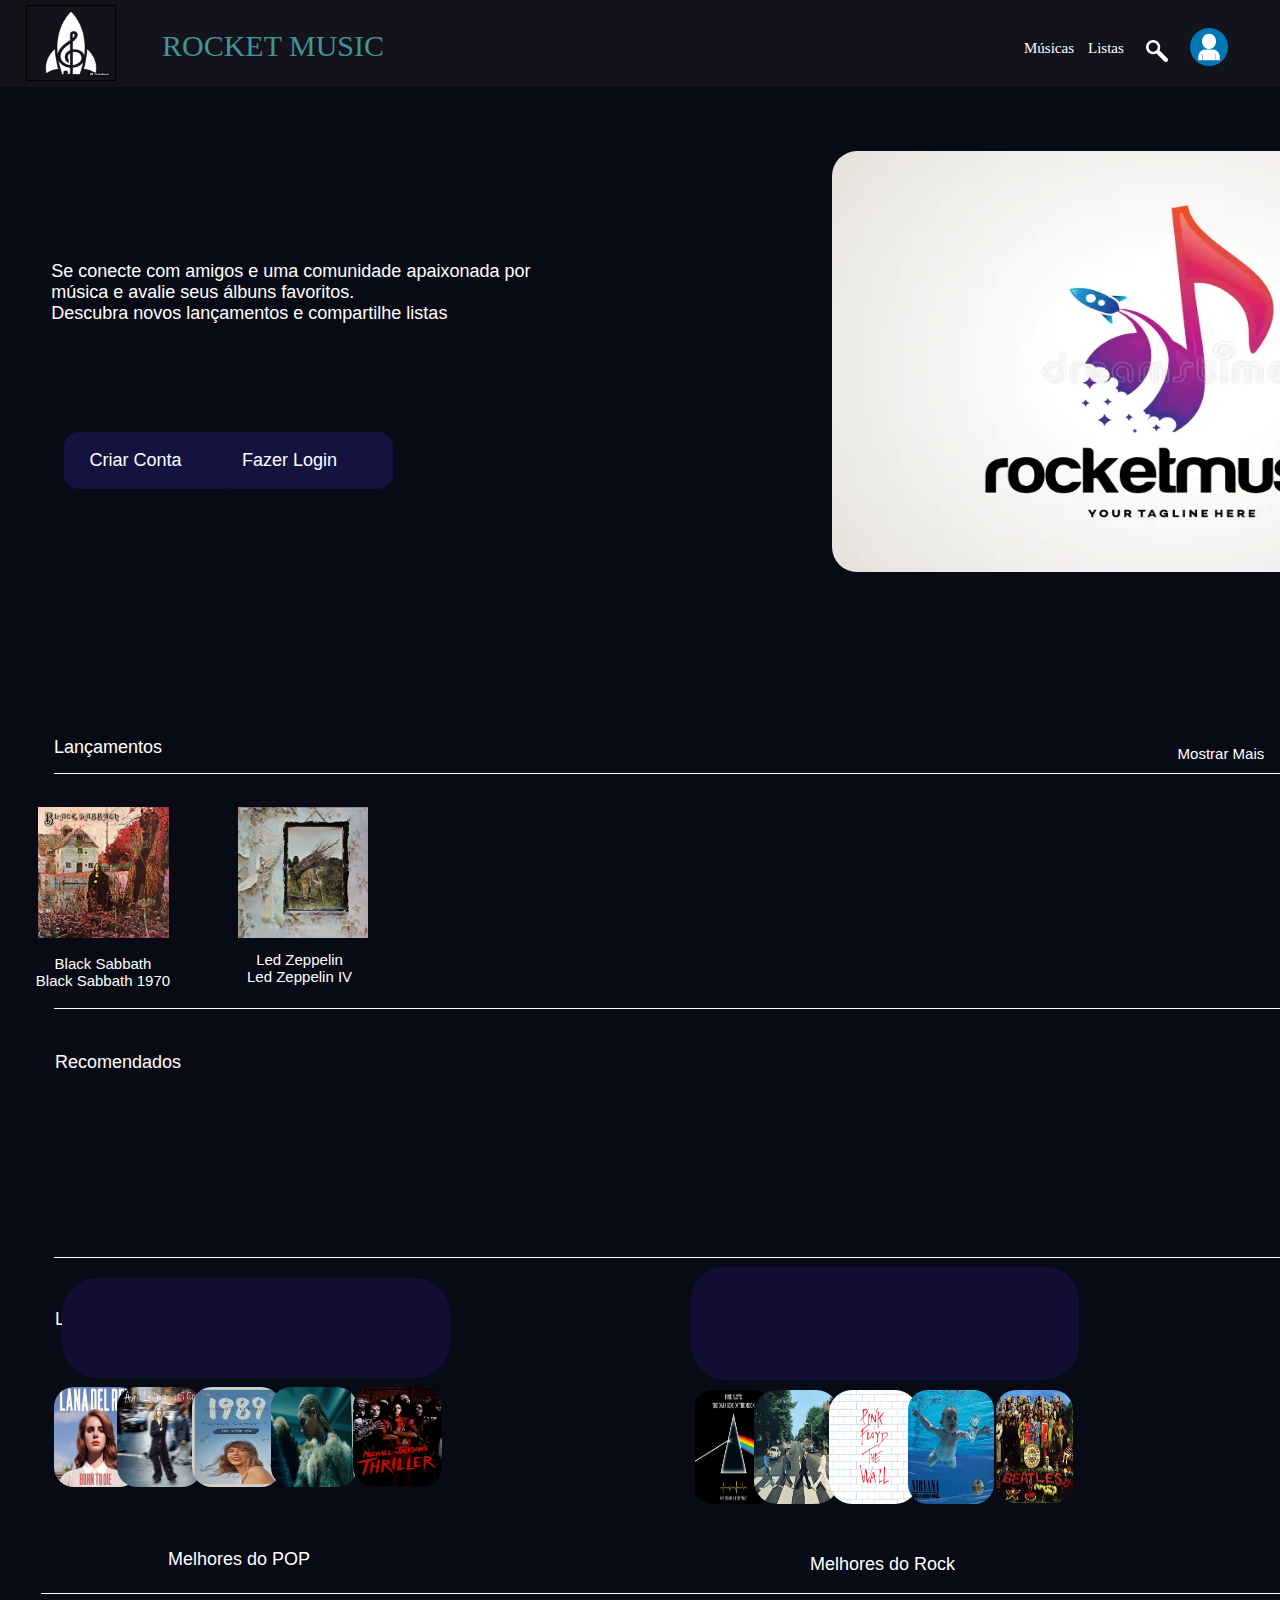
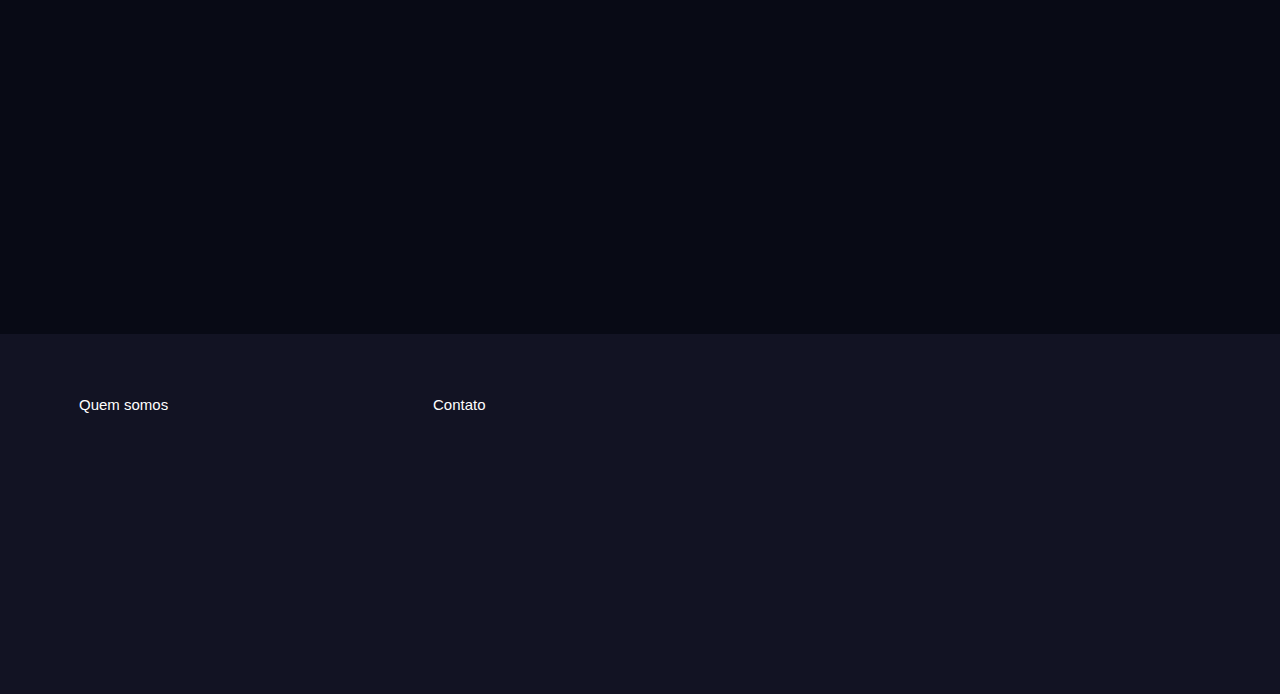
==== frontend/Home Page/index.html @ 3ee45a87 "atualização 1" ====
<!DOCTYPE html>
<html lang="pt-br">
<head>
    <meta charset="UTF-8">
    <meta name="viewport" content="width=device-width, initial-scale=1.0">
    <title>Rocket Music</title>
    <link href="imagens/logo.ico" rel="shortcup icon" type="image/x-icon">
    <link rel="stylesheet" href="styles.css">
</head>
<body>

    
    <div class="desktop-1">
        <div class="linha1"></div>
        <div class="linha4"></div>
        <div class="linha2"></div>
        <div class="Navbar">
            <div class="retangulo1"></div>
            <img class="icone1" src="imagens/pesquisa.png" alt="PESQUISA">
            <div class="RocketMusicS">
              <span>ROCKET MUSIC</span>
              
            </div>
            <div class="Listas">Listas</div>
            <div class="Musicas">Músicas</div>
            <img class="icone2" src="imagens/usuario.png" alt="USUARIO">
            <img class="IconRocketMusic1" src="imagens/logo.ico" alt="Ícone Rocket Music">
          </div>

          <div class="linha3"></div>
        <div class="conecteamgs">
            Se conecte com amigos e uma comunidade apaixonada por música e avalie seus
            álbuns favoritos.<br />Descubra novos lançamentos e compartilhe listas
        </div>

        <div class="retangulo3"></div>
        <div class="criar-conta">Criar Conta</div>

        <div class="retangulo4"></div>
        <div class="fazer-login">Fazer Login</div>
        <div class="retangulo7"></div>
        <div class="mostrar-mais">Mostrar Mais</div>
        <div class="frame-1"></div>
    </div>
        <img class="BANNER-SITE" src="imagens/bannersite.webp" alt="BANNER DO SITE" />

        <div class="recomendados">Recomendados</div>
        <div class="lancamentos">Lançamentos</div>
        <div class="listas-populares">Listas Populares</div>
        <div class="melhores-do-pop">Melhores do POP</div>
        <div class="melhores-do-rock">Melhores do Rock</div>

        <img class="recomendadosimg2" src="imagens/BlackSabbath1970.jpg" alt="Imagem 14" />
        <div class="nomealbum1">
            Black Sabbath<br />Black Sabbath 1970
        </div>

        <img class="recomendadosimg1" src="imagens/zeppelin.jpg" alt="Imagem 15" />
        <div class="nomealbum2">
            Led Zeppelin<br />Led Zeppelin IV
        </div>
        
        <div class="lista-1">
            <div class="retangulo22"></div>
            <img class="lista1album1" src="imagens/lanadelrey.jpg" alt="Imagem 9" />
            <img class="lista1album2" src="imagens/avril.png" alt="Imagem 10" />
            <img class="lista1album3" src="imagens/taylor.jpg" alt="Imagem 11" />
            <img class="lista1album4" src="imagens/byonce.jpg" alt="Imagem 12" />
            <img class="lista1album5" src="imagens/michael.jpg" alt="Imagem 13" />
        </div>

        <div class="lista-2">
            <div class="retangulo2"></div>
            <img class="lista2almbum1" src="imagens/PinkFloyd_DarkSideOfTheMoon.jpg" alt="Imagem 4" />
            <img class="lista2album2" src="imagens/Beatles_-_Abbey_Road.jpg" alt="Imagem 5" />
            <img class="lista2album3" src="imagens/pinkfloyd-thewall.jpeg" alt="Imagem 6" />
            <img class="lista2album4" src="imagens/nirvana.png" alt="Imagem 7" />
            <img class="lista2album5" src="imagens/rock-thebeatles.webp" alt="Imagem 8" />
        </div>

        

    <div class="footer">
        <div class="footer__quem-somos">Quem somos</div>
        <div class="footer__contato">Contato</div>
    </div>

    


</body>
</html>
---- frontend/Home Page/styles.css ----
*{
	margin: 0;
	padding: 0;
	box-sizing: border-box;
}

body {
	z-index: 1;
	overflow-x: hidden;
}

.desktop-1 * {
box-sizing: border-box;
}

.desktop-1 {
background: #080A15;
width: auto;
height: 1934px;
position: relative;
}

.linha1 {
border-style: solid;
border-color: #ffffff;
border-width: 1px 0 0 0;
width: 2010px;
height: 0px;
position: absolute;
left: 54px;
top: 1008px;
}
.linha4 {
border-style: solid;
border-color: #ffffff;
border-width: 1px 0 0 0;
width: 2010px;
height: 0px;
position: absolute;
left: 54px;
top: 773px;
}
.linha2 {
border-style: solid;
border-color: #ffffff;
border-width: 1px 0 0 0;
width: 2010px;
height: 0px;
position: absolute;
left: 54px;
top: 1257px;
}

.Navbar {
width: 100%;
height: 87px;
position: relative;
}

.retangulo1 {
width: 100%;
height: 100%;
position: absolute;
background: rgba(47, 44, 44, 0.28);
}

.Listas {
left: 85%;
top: 40px;
position: absolute;
color: white;
font-size: 15px;
font-family: RocknRoll One;
font-weight: 400;
word-wrap: break-word;
}

.Musicas {
left: 80%;
top: 40px;
position: absolute;
color: white;
font-size: 15px;
font-family: RocknRoll One;
font-weight: 400;
word-wrap: break-word;
}

.retangulo3 {
width: 175px; 
height: 57px; 
left: 5%; 
top: 432px; 
position: absolute; 
background: #141340; 
border-radius: 15px;

}

.retangulo4{ 
width: 175px; 
height: 57px; 
left: 17%; 
top: 432px; 
position: absolute; 
background: #141340; 
border-radius: 15px;
}


.icone1 {
  width: 22px;
  height: 22px;
  position: absolute;
  left: 89.5%;
  top: 40px;
}

.RocketMusicS {
  left: 162px;
  top: 33%;
  position: absolute;
}

.RocketMusicS span {
  color: #41959A;
  font-size: 30px;
  font-family: RocknRoll One;
  font-weight: 400;
  word-wrap: break-word;
}

.IconRocketMusic1 {
  width: 90px;
  height: 76px;
  left: 2%;
  top: 5px;
  position: absolute;
  border: 1px solid black;
}

.linha3 {
  border-style: solid;
  border-color: #ffffff;
  border-width: 1px 0 0 0;
  width: 2010px;
  height: 0px;
  position: absolute;
  left: 41px;
  top: 1593px;
}

.conecteamgs {
  color: #ffffff;
  text-align: left;
  font: 400 18px "RocknRoll One", sans-serif;
  position: absolute;
  left: 4%;
  top: 202px;
  width: 481px;
  height: 181px;
  display: flex;
  align-items: center;
  justify-content: flex-start;
}


.icone2 {
  width: 38px;
  height: 38px;
  position: absolute;
  left: 93%;
  top: 28px;
}





/*------------------------------------------------------------------------------------------*/

/* PARTE DO LOGIN, MOSTRAR MAIS E BANNER */
.criar-conta {
color: #ffffff;
text-align: left;
font: 400 18px "RocknRoll One", sans-serif;
position: absolute;
left: 7%;
top: 450px;
display: flex;
align-items: center;
justify-content: flex-start;
}

.fazer-login {
color: #ffffff;
text-align: left;
font: 400 18px "RocknRoll One", sans-serif;
position: absolute;
left: 18.9%;
top: 450px;
display: flex;
align-items: center;
justify-content: flex-start;
}
.BANNER-SITE{
border-radius: 25px;
width: 679px;
height: 421px;
position: absolute;
left: 65%;
top: 151px;
}

.mostrar-mais {
color: #ffffff;
text-align: center;
font: 400 15px "Inter", sans-serif;
position: absolute;
left: 92%;
top: 745px;
}

.frame-1 {
width: 1409px;
height: 266px;
position: absolute;
left: 11px;
top: 1668px;
overflow: hidden;
}

.recomendados {
color: #ffffff;
text-align: left;
font: 400 18px "RocknRoll One", sans-serif;
position: absolute;
left: 55px;
top: 1052px;
display: flex;
align-items: center;
justify-content: flex-start;
}

.recomendadosimg1 {
width: 130px;
height: 131px;
position: absolute;
left: 238px;
top: 807px;
}

.recomendadosimg2 {
width: 131px;
height: 131px;
position: absolute;
left: 3%;
top: 807px;
}

/*------------------------------------------------------------------------------------------*/

/* ALBUNS LANÇAMENTOS */
.lancamentos {
color: #ffffff;
text-align: left;
font: 400 18px "RocknRoll One", sans-serif;
position: absolute;
left: 54px;
top: 737px;
display: flex;
align-items: center;
justify-content: flex-start;
}

.nomealbum1 {
color: #ffffff;
text-align: center;
font: 400 15px "Inter", sans-serif;
position: absolute;
left: 2.8%;
top: 955px;
}
.nomealbum2 {
color: #ffffff;
text-align: center;
font: 400 15px "Inter", sans-serif;
position: absolute;
left: 247px;
top: 951px;
}
/*------------------------------------------------------------------------------------------*/

/* ALBUNS LISTAS POPULARES */
.listas-populares {
color: #ffffff;
text-align: left;
font: 400 18px "RocknRoll One", sans-serif;
position: absolute;
left: 55px;
top: 1309px;
display: flex;
align-items: center;
justify-content: flex-start;
}

/* LISTAS 1 DOS POPULARES */
.lista-1 {
position: absolute;
inset: 0;
}
.retangulo22 {
background: #130e33;
border-radius: 35px;
width: 388px;
height: 100.13px;
position: absolute;
left: 62px;
top: calc(95% - -423px);
}
.lista1album1 {
border-radius: 20px;
width: 85px;
height: 100.07px;
position: absolute;
left: 54px;
top: 1386.87px;
}
.lista1album2 {
border-radius: 20px;
width: 85px;
height: 100.13px;
position: absolute;
left: 117px;
top: 1386.87px;
}
.lista1album3 {
border-radius: 20px;
width: 89px;
height: 100.13px;
position: absolute;
left: 192px;
top: 1386.87px;
}
.lista1album4 {
border-radius: 20px;
width: 86px;
height: 100.13px;
position: absolute;
left: 271px;
top: 1386.87px;
}
.lista1album5 {
border-radius: 20px;
width: 89px;
height: 99.36px;
position: absolute;
left: 353px;
top: 1386.87px;
}
/*------------------------------------------------------------------------------------------*/

/* LISTAS 2 DOS POPULARES */
.lista-2 {
position: absolute;
inset: 0;
}
.retangulo2 {
background: #130e33;
border-radius: 35px;
width: 388px;
height: 114.05px;
position: absolute;
left: 691px;
top: calc(95% - -411px);
}
.lista2almbum1 {
border-radius: 23px;
width: 85px;
height: 113.98px;
position: absolute;
left: 691px;
top: 1390.08px;
}
.lista2album2 {
border-radius: 23px;
width: 85px;
height: 114.05px;
position: absolute;
left: 754px;
top: 1390.08px;
}
.lista2album3 {
border-radius: 23px;
width: 89px;
height: 114.05px;
position: absolute;
left: 829px;
top: 1390.08px;
}
.lista2album4 {
border-radius: 20px;
width: 86px;
height: 114.05px;
position: absolute;
left: 908px;
top: 1390.08px;
}
.lista2album5 {
border-radius: 20px;
width: 77px;
height: 113.18px;
position: absolute;
left: 996px;
top: 1390.08px;
}
/*------------------------------------------------------------------------------------------*/

/* ALBUNS MELHORES DO POP E ROCK*/
.melhores-do-pop {
color: #ffffff;
text-align: left;
font: 400 18px "RocknRoll One", sans-serif;
position: absolute;
left: 168px;
top: 1549px;
display: flex;
align-items: center;
justify-content: flex-start;
}
.melhores-do-rock {
color: #ffffff;
text-align: left;
font: 400 18px "RocknRoll One", sans-serif;
position: absolute;
left: 810px;
top: 1554px;
display: flex;
align-items: center;
justify-content: flex-start;
}

/*------------------------------------------------------------------------------------------*/

/* PARTE DO FOOTER */
.footer * {
box-sizing: border-box;
}
.footer {
background: #121323;
width: auto;
height: 360px;
position: relative;
}
.footer__quem-somos {
color: #ffffff;
text-align: left;
font: 400 15px "RocknRoll One", sans-serif;
position: absolute;
left: 79px;
top: 62px;
display: flex;
align-items: center;
justify-content: flex-start;
}
.footer__contato {
color: #ffffff;
text-align: left;
font: 400 15px "RocknRoll One", sans-serif;
position: absolute;
left: 433px;
top: 62px;
display: flex;
align-items: center;
justify-content: flex-start;
}

/*------------------------------------------------------------------------------------------*/
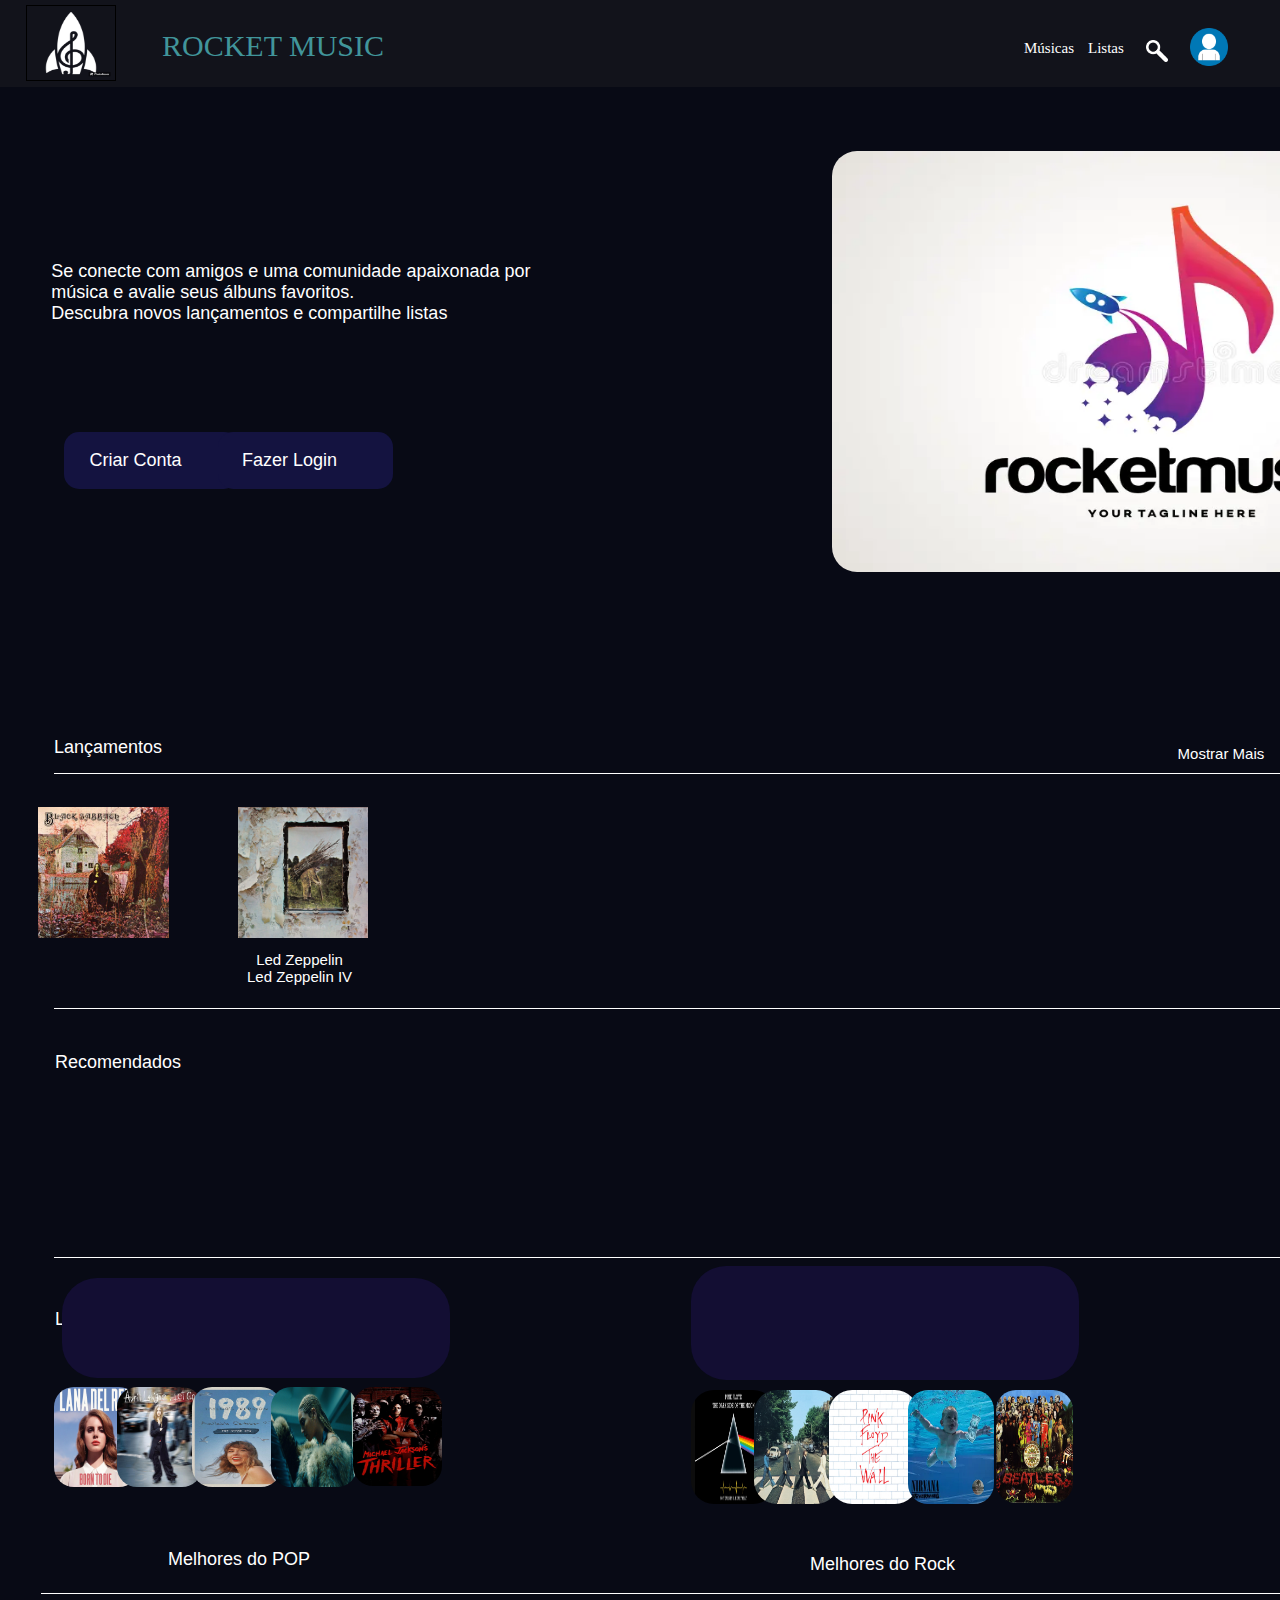
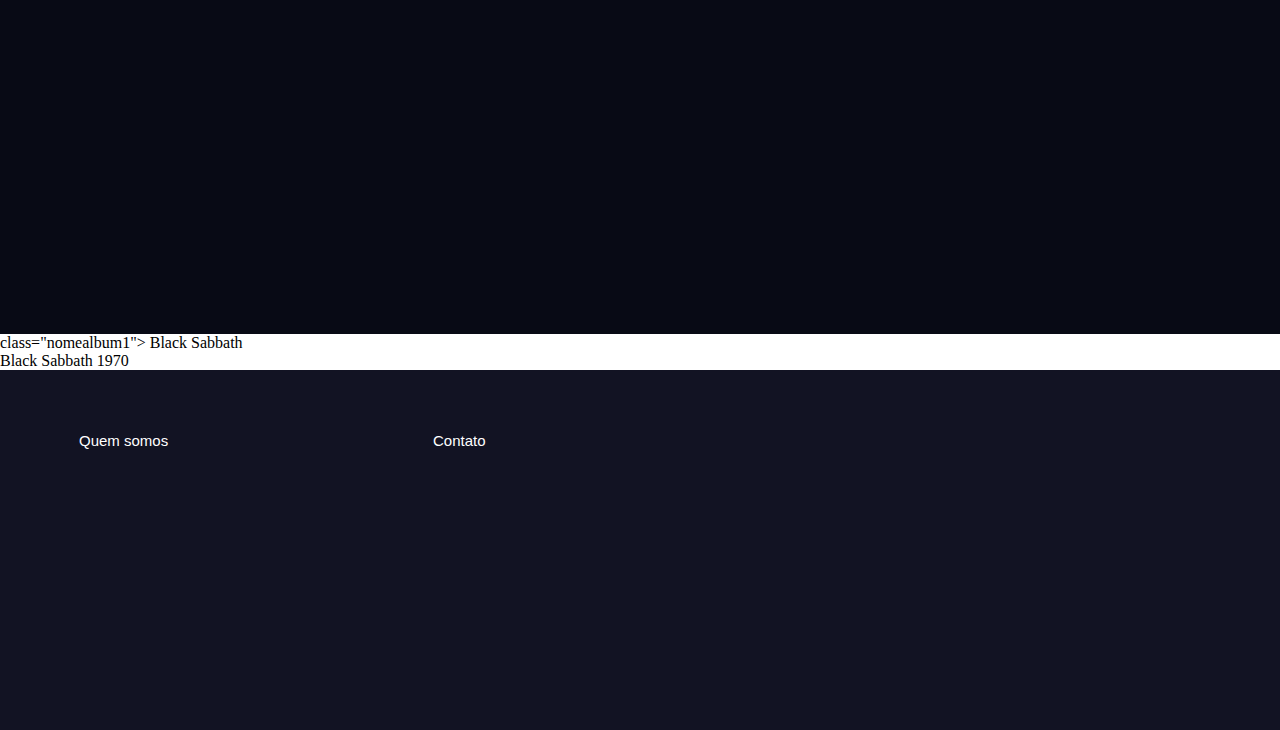
==== commit 131de7f9: "atualização2" ====
--- a/frontend/Home Page/index.html
+++ b/frontend/Home Page/index.html
@@ -51,7 +51,7 @@
         <div class="melhores-do-rock">Melhores do Rock</div>
 
         <img class="recomendadosimg2" src="imagens/BlackSabbath1970.jpg" alt="Imagem 14" />
-        <div class="nomealbum1">
+        <div href="EQUIPE ROCKET/album.html"></div>class="nomealbum1">
             Black Sabbath<br />Black Sabbath 1970
         </div>
 
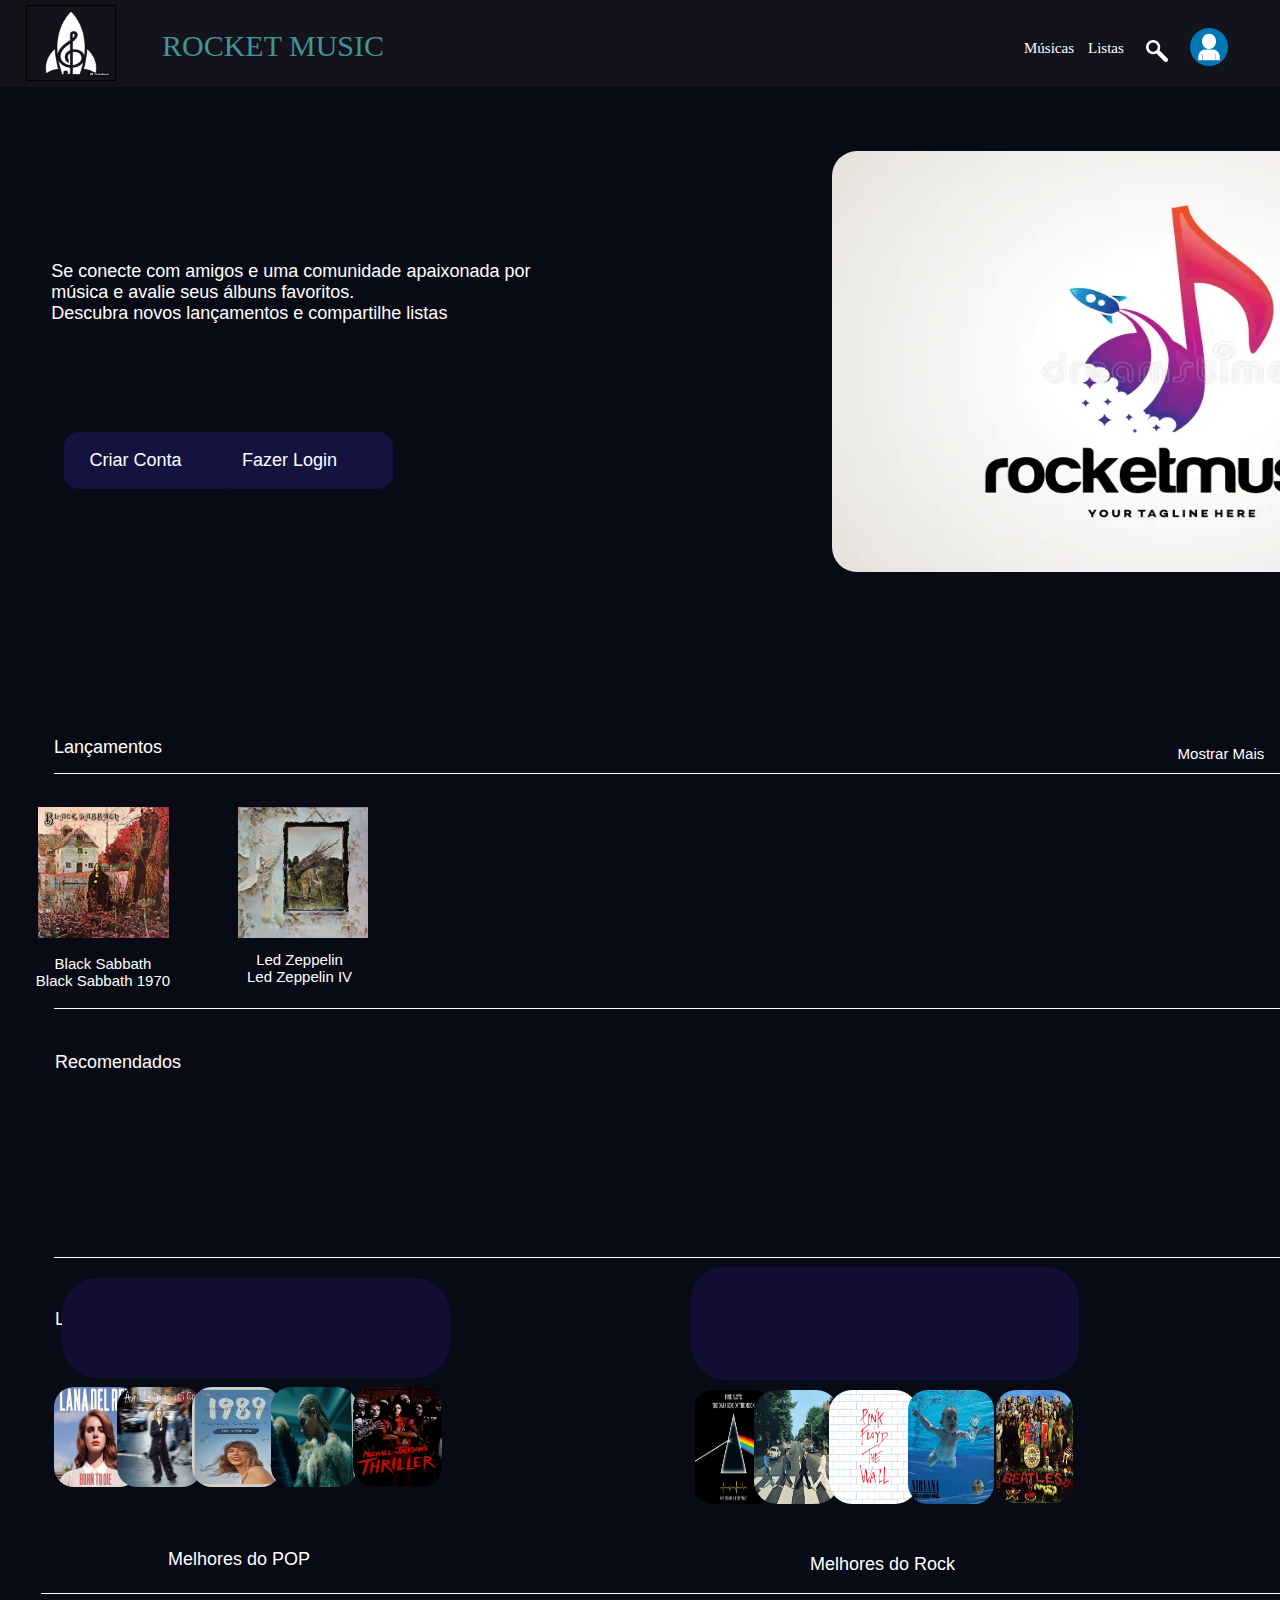
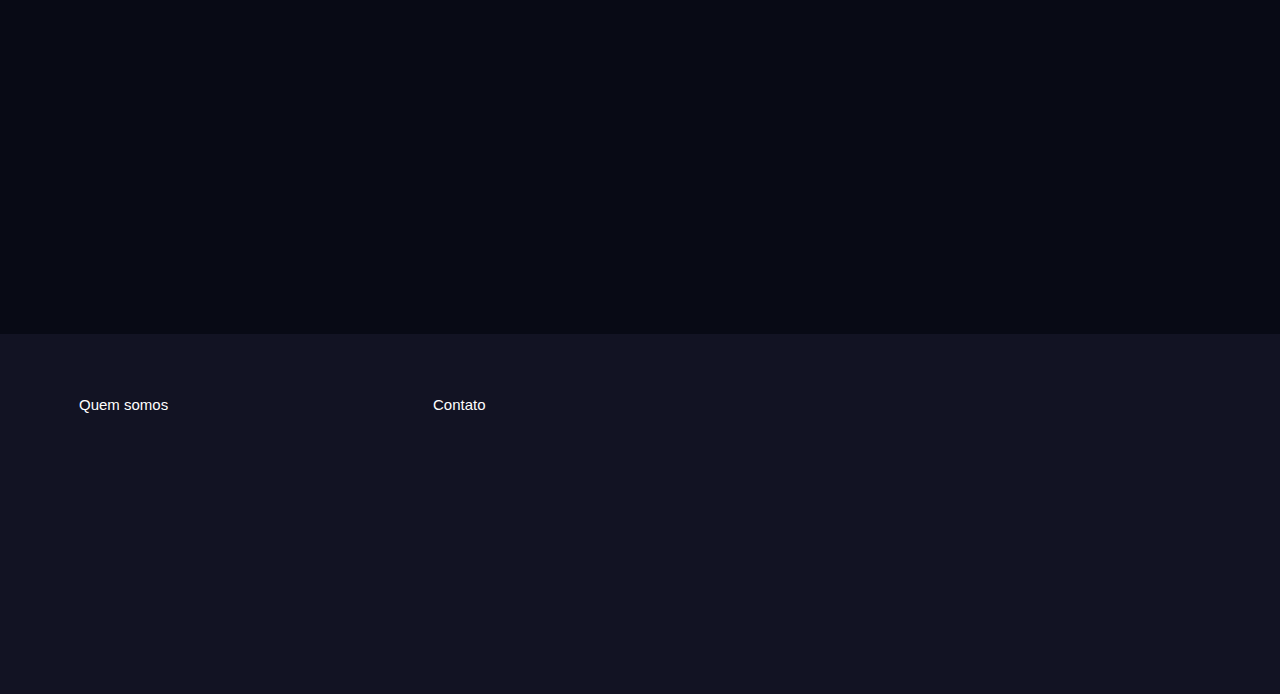
==== commit c44274da: "atualização" ====
--- a/frontend/Home Page/index.html
+++ b/frontend/Home Page/index.html
@@ -51,7 +51,7 @@
         <div class="melhores-do-rock">Melhores do Rock</div>
 
         <img class="recomendadosimg2" src="imagens/BlackSabbath1970.jpg" alt="Imagem 14" />
-        <div href="EQUIPE ROCKET/album.html"></div>class="nomealbum1">
+        <div class="nomealbum1">
             Black Sabbath<br />Black Sabbath 1970
         </div>
 
